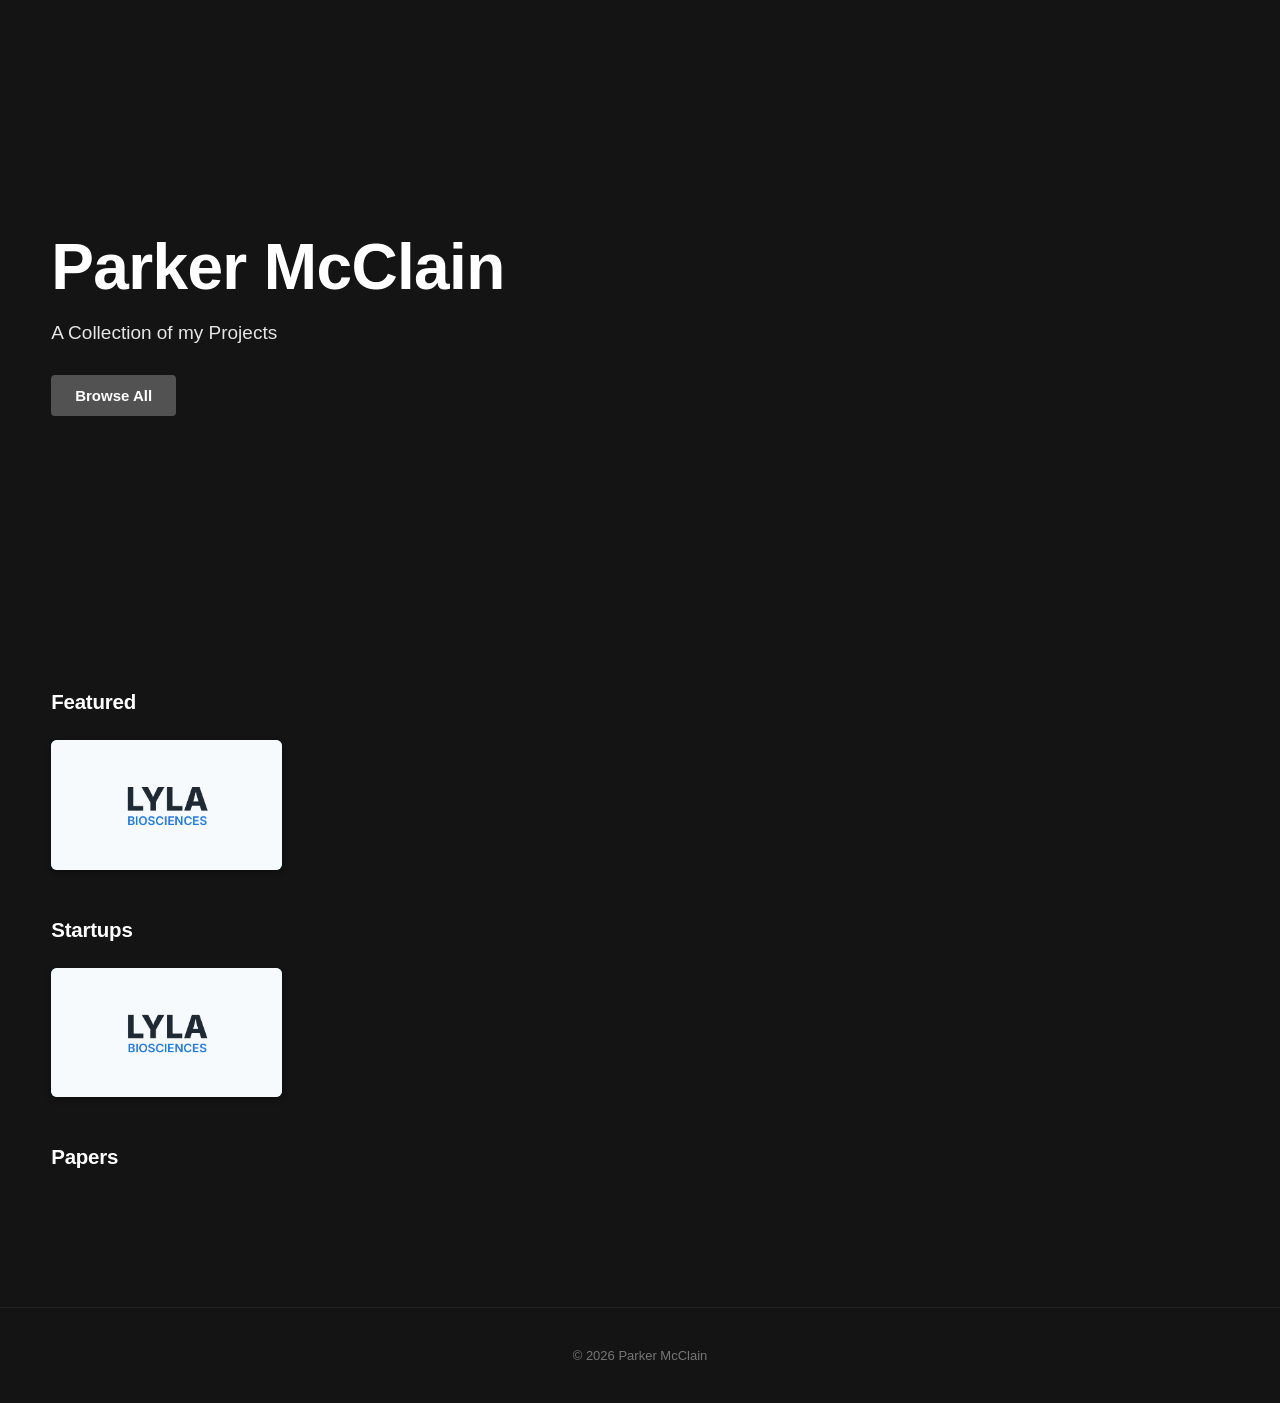
==== index.html @ 690c8ba8 "Describe what changed" ====
<!DOCTYPE html>
<html lang="en">
  <head>
    <meta charset="UTF-8" />
    <meta name="viewport" content="width=device-width, initial-scale=1.0" />
    <title>Projects</title>
    <link rel="stylesheet" href="css/styles.css" />
  </head>
  <body>
    <section class="hero" id="hero">
      <div class="hero-inner">
        <h1 class="hero-title" id="hero-title"></h1>
        <p class="hero-tagline" id="hero-tagline"></p>
        <div class="hero-actions">
          <a class="btn btn-primary" id="hero-cta" href="#">View Featured</a>
          <a class="btn btn-secondary" href="#sections">Browse All</a>
        </div>
      </div>
      <div class="hero-fade"></div>
    </section>

    <main id="sections" class="sections"></main>

    <footer class="site-footer">
      <span id="footer-name"></span>
    </footer>

    <script src="data/projects.js"></script>
    <script src="js/main.js"></script>
  </body>
</html>
---- css/styles.css ----
/* ==========================================================
   Reset / base
   ========================================================== */
*,
*::before,
*::after {
  box-sizing: border-box;
}

html,
body {
  margin: 0;
  padding: 0;
  background: #141414;
  color: #fff;
  font-family: "Helvetica Neue", Helvetica, Arial,
    "Segoe UI", Roboto, sans-serif;
  -webkit-font-smoothing: antialiased;
  scroll-behavior: smooth;
}

a {
  color: inherit;
  text-decoration: none;
}

img {
  display: block;
  max-width: 100%;
}

/* ==========================================================
   Hero
   ========================================================== */
.hero {
  position: relative;
  min-height: 70vh;
  padding: 0 4vw;
  display: flex;
  align-items: center;
  background: #141414;
}

.hero-inner {
  position: relative;
  z-index: 2;
  max-width: 720px;
  padding: 80px 0 60px;
}

.hero-title {
  font-size: clamp(36px, 6vw, 64px);
  line-height: 1.05;
  margin: 0 0 18px;
  font-weight: 800;
  letter-spacing: -0.01em;
}

.hero-tagline {
  font-size: clamp(15px, 1.6vw, 19px);
  line-height: 1.45;
  color: #e5e5e5;
  margin: 0 0 28px;
  max-width: 600px;
}

.hero-actions {
  display: flex;
  gap: 12px;
  flex-wrap: wrap;
}

.btn {
  display: inline-flex;
  align-items: center;
  gap: 8px;
  padding: 12px 24px;
  border-radius: 4px;
  font-size: 15px;
  font-weight: 600;
  cursor: pointer;
  border: none;
  transition: background 150ms ease, transform 150ms ease;
}

.btn-primary {
  background: #e50914;
  color: #fff;
}

.btn-primary:hover {
  background: #f6121d;
}

.btn-secondary {
  background: rgba(109, 109, 110, 0.7);
  color: #fff;
}

.btn-secondary:hover {
  background: rgba(109, 109, 110, 0.9);
}

.hero-fade {
  position: absolute;
  bottom: 0;
  left: 0;
  right: 0;
  height: 80px;
  background: linear-gradient(
    to bottom,
    rgba(20, 20, 20, 0) 0%,
    #141414 100%
  );
  pointer-events: none;
}

/* ==========================================================
   Sections (rows of cards)
   ========================================================== */
.sections {
  padding: 24px 0 64px;
}

.row {
  margin: 36px 0;
}

.row-title {
  font-size: clamp(18px, 1.6vw, 22px);
  font-weight: 700;
  margin: 0 0 14px;
  padding: 0 4vw;
  letter-spacing: -0.01em;
}

.row-scroller-wrap {
  position: relative;
}

.row-scroller {
  display: flex;
  gap: 10px;
  padding: 12px 4vw;
  overflow-x: auto;
  overflow-y: hidden;
  scroll-snap-type: x mandatory;
  scrollbar-width: none; /* Firefox */
}

.row-scroller::-webkit-scrollbar {
  display: none;
}

/* Scroll arrow buttons */
.scroll-btn {
  position: absolute;
  top: 0;
  bottom: 0;
  width: 4vw;
  min-width: 40px;
  background: rgba(20, 20, 20, 0.6);
  border: none;
  color: #fff;
  font-size: 28px;
  cursor: pointer;
  z-index: 5;
  opacity: 0;
  transition: opacity 200ms ease, background 200ms ease;
  display: flex;
  align-items: center;
  justify-content: center;
}

.row-scroller-wrap:hover .scroll-btn {
  opacity: 1;
}

.scroll-btn:hover {
  background: rgba(20, 20, 20, 0.85);
}

.scroll-btn.left {
  left: 0;
  border-radius: 0 4px 4px 0;
}

.scroll-btn.right {
  right: 0;
  border-radius: 4px 0 0 4px;
}

/* ==========================================================
   Cards
   ========================================================== */
.card {
  flex: 0 0 auto;
  width: clamp(180px, 18vw, 280px);
  aspect-ratio: 16 / 9;
  border-radius: 6px;
  overflow: hidden;
  position: relative;
  cursor: pointer;
  scroll-snap-align: start;
  background: #2a2a2a;
  transition: transform 250ms ease, box-shadow 250ms ease,
    z-index 0s linear 250ms;
  box-shadow: 0 2px 6px rgba(0, 0, 0, 0.4);
}

.card:hover,
.card:focus-visible {
  transform: scale(1.08);
  z-index: 4;
  box-shadow: 0 12px 28px rgba(0, 0, 0, 0.6);
  outline: none;
  transition: transform 250ms ease, box-shadow 250ms ease,
    z-index 0s linear;
}

.card-thumb {
  position: absolute;
  inset: 0;
  background-size: cover;
  background-position: center;
  display: flex;
  align-items: center;
  justify-content: center;
  font-weight: 800;
  font-size: clamp(28px, 3vw, 44px);
  letter-spacing: 0.04em;
  color: rgba(255, 255, 255, 0.92);
  text-shadow: 0 2px 12px rgba(0, 0, 0, 0.4);
}

.card-overlay {
  position: absolute;
  inset: 0;
  background: linear-gradient(
    to top,
    rgba(0, 0, 0, 0.85) 0%,
    rgba(0, 0, 0, 0.2) 50%,
    rgba(0, 0, 0, 0) 100%
  );
  display: flex;
  flex-direction: column;
  justify-content: flex-end;
  padding: 12px 14px;
  opacity: 0;
  transition: opacity 200ms ease;
}

.card:hover .card-overlay,
.card:focus-visible .card-overlay {
  opacity: 1;
}

.card-title {
  font-size: 15px;
  font-weight: 700;
  margin: 0 0 4px;
}

.card-tagline {
  font-size: 12px;
  color: #cfcfcf;
  margin: 0;
  line-height: 1.3;
}

/* ==========================================================
   Project detail page
   ========================================================== */
.project-page {
  max-width: 900px;
  margin: 0 auto;
  padding: 60px 4vw 60px;
}

.loading {
  text-align: center;
  padding: 80px 0;
  color: #888;
}

.project-banner {
  width: 100%;
  aspect-ratio: 21 / 9;
  border-radius: 10px;
  background-size: cover;
  background-position: center;
  display: flex;
  align-items: center;
  justify-content: center;
  font-weight: 800;
  font-size: clamp(40px, 6vw, 80px);
  color: rgba(255, 255, 255, 0.95);
  text-shadow: 0 4px 24px rgba(0, 0, 0, 0.5);
  margin-bottom: 32px;
  box-shadow: 0 12px 32px rgba(0, 0, 0, 0.5);
}

.project-title {
  font-size: clamp(32px, 4vw, 48px);
  margin: 0 0 8px;
  font-weight: 800;
  letter-spacing: -0.01em;
}

.project-tagline {
  font-size: clamp(16px, 1.6vw, 20px);
  color: #b3b3b3;
  margin: 0 0 24px;
}

.project-meta {
  display: flex;
  gap: 16px;
  flex-wrap: wrap;
  margin-bottom: 28px;
  font-size: 14px;
  color: #b3b3b3;
}

.project-meta .pill {
  background: rgba(255, 255, 255, 0.08);
  padding: 4px 10px;
  border-radius: 999px;
  color: #e5e5e5;
}

.project-description {
  font-size: 17px;
  line-height: 1.6;
  color: #e5e5e5;
  margin: 0 0 32px;
  white-space: pre-wrap;
}

.project-links {
  display: flex;
  gap: 12px;
  flex-wrap: wrap;
}

.not-found {
  text-align: center;
  padding: 80px 0;
}

.not-found h1 {
  margin: 0 0 12px;
}

/* ==========================================================
   Footer
   ========================================================== */
.site-footer {
  padding: 40px 4vw;
  text-align: center;
  color: #777;
  font-size: 13px;
  border-top: 1px solid rgba(255, 255, 255, 0.06);
}

.site-footer a {
  color: #aaa;
}

.site-footer a:hover {
  color: #fff;
}

/* ==========================================================
   Mobile tweaks
   ========================================================== */
@media (max-width: 600px) {
  .hero {
    min-height: 50vh;
  }
  .hero-inner {
    padding: 48px 0 40px;
  }
  .card:hover {
    transform: scale(1.03);
  }
  .scroll-btn {
    display: none;
  }
}
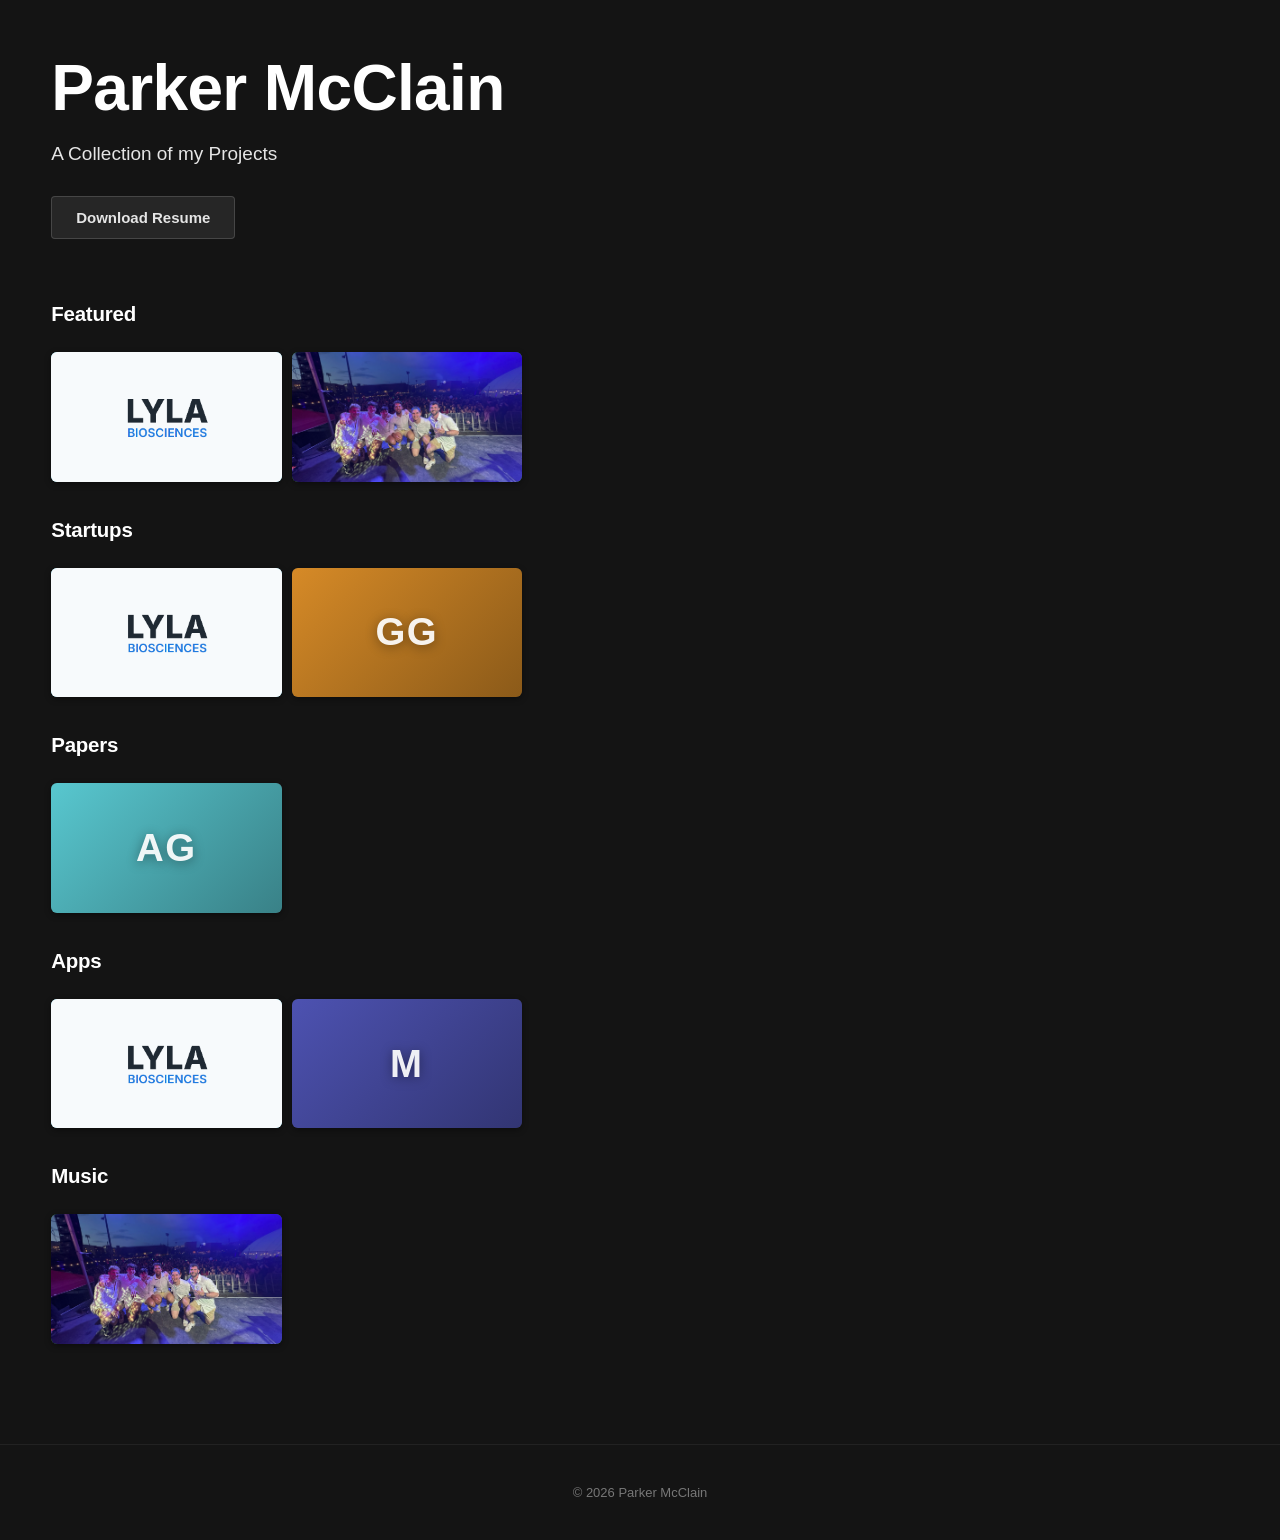
==== commit e114eba6: "Updated Projects" ====
--- a/index.html
+++ b/index.html
@@ -13,7 +13,6 @@
         <p class="hero-tagline" id="hero-tagline"></p>
         <div class="hero-actions">
           <a class="btn btn-primary" id="hero-cta" href="#">View Featured</a>
-          <a class="btn btn-secondary" href="#sections">Browse All</a>
         </div>
       </div>
       <div class="hero-fade"></div>
--- a/css/styles.css
+++ b/css/styles.css
@@ -34,7 +34,7 @@
    ========================================================== */
 .hero {
   position: relative;
-  min-height: 70vh;
+  min-height: 30vh;
   padding: 0 4vw;
   display: flex;
   align-items: center;
@@ -45,7 +45,7 @@
   position: relative;
   z-index: 2;
   max-width: 720px;
-  padding: 80px 0 60px;
+  padding: 48px 0 24px;
 }
 
 .hero-title {
@@ -119,11 +119,11 @@
    Sections (rows of cards)
    ========================================================== */
 .sections {
-  padding: 24px 0 64px;
+  padding: 8px 0 64px;
 }
 
 .row {
-  margin: 36px 0;
+  margin: 24px 0;
 }
 
 .row-title {
@@ -329,6 +329,20 @@
   color: #e5e5e5;
 }
 
+.project-meta .pill-ongoing {
+  background: rgba(34, 197, 94, 0.18);
+  color: #4ade80;
+  padding: 4px 10px;
+  border-radius: 999px;
+}
+
+.project-meta .pill-complete {
+  background: rgba(59, 130, 246, 0.18);
+  color: #60a5fa;
+  padding: 4px 10px;
+  border-radius: 999px;
+}
+
 .project-description {
   font-size: 17px;
   line-height: 1.6;
@@ -341,6 +355,30 @@
   display: flex;
   gap: 12px;
   flex-wrap: wrap;
+}
+
+.project-downloads {
+  margin-top: 32px;
+}
+
+.downloads-title {
+  font-size: 16px;
+  font-weight: 700;
+  color: #b3b3b3;
+  text-transform: uppercase;
+  letter-spacing: 0.08em;
+  margin: 0 0 12px;
+}
+
+.btn-download {
+  background: rgba(255, 255, 255, 0.08);
+  color: #e5e5e5;
+  border: 1px solid rgba(255, 255, 255, 0.15);
+}
+
+.btn-download:hover {
+  background: rgba(255, 255, 255, 0.14);
+  color: #fff;
 }
 
 .not-found {
